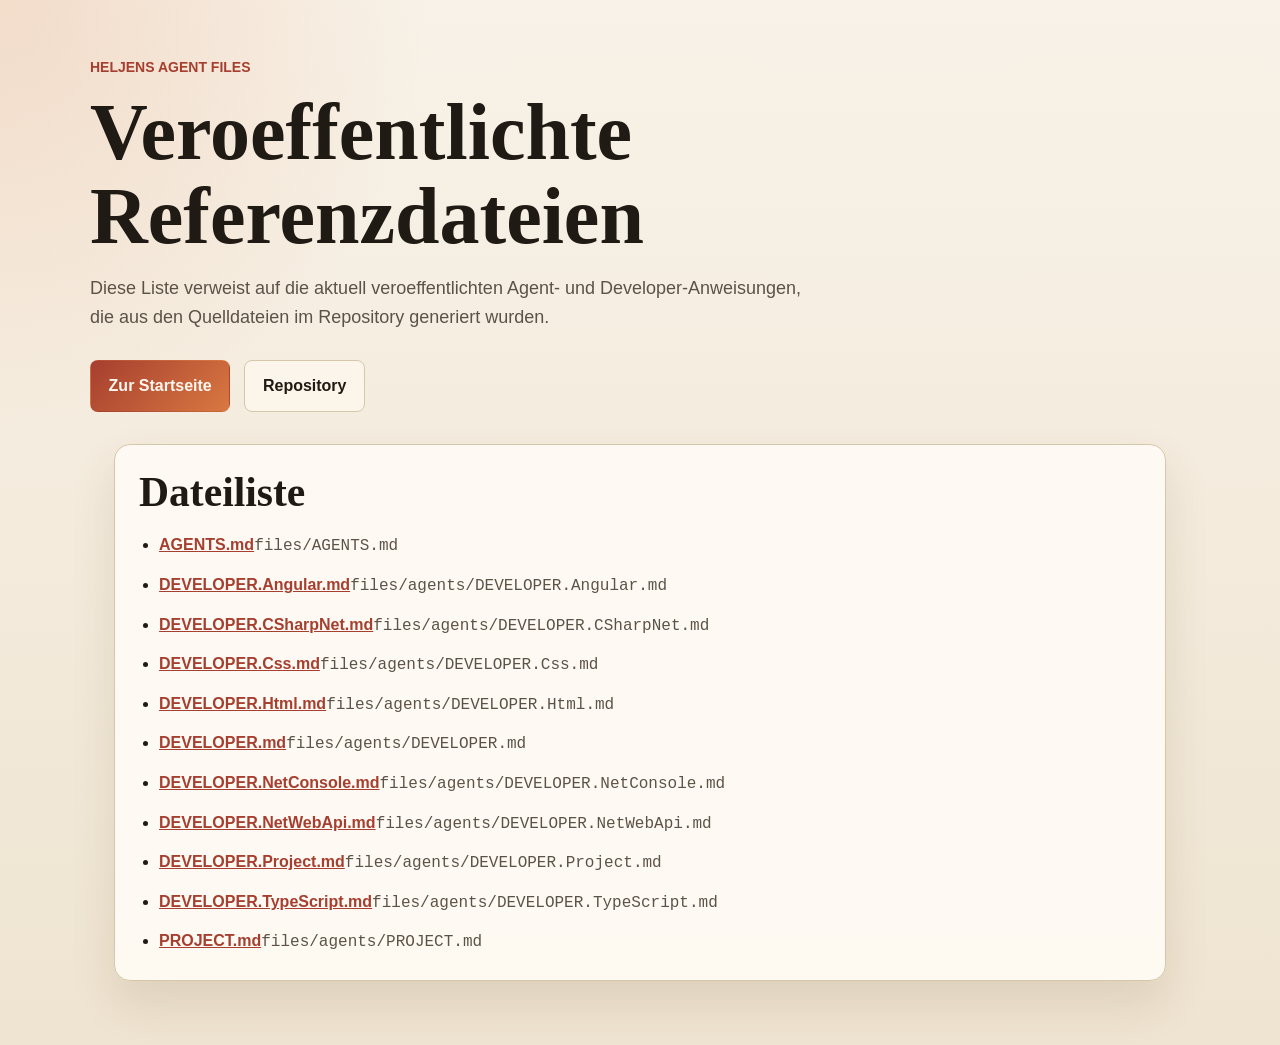
==== docs/reference/index.html @ 7666259d "Add GitHub Pages reference documentation" ====
﻿<!DOCTYPE html>
<html lang="de">
<head>
  <meta charset="utf-8">
  <meta name="viewport" content="width=device-width, initial-scale=1">
  <title>Referenzdateien | Heljens Agent Files</title>
  <meta
    name="description"
    content="Uebersicht der veroeffentlichten Agent- und Developer-Dateien von Heljens IT Services."
  >
  <link rel="stylesheet" href="../styles.css">
</head>
<body class="doc-page">
  <header class="doc-hero">
    <div class="doc-hero__inner">
      <p class="eyebrow">Heljens Agent Files</p>
      <h1>Veroeffentlichte Referenzdateien</h1>
      <p class="lead">
        Diese Liste verweist auf die aktuell veroeffentlichten Agent- und Developer-Anweisungen,
        die aus den Quelldateien im Repository generiert wurden.
      </p>
      <div class="hero__actions">
        <a class="button button--primary" href="../index.html">Zur Startseite</a>
        <a class="button button--secondary" href="https://github.com/Heljens-IT-Services/agent-files">Repository</a>
      </div>
    </div>
  </header>

  <main class="section">
    <div class="card reference-card">
      <h2>Dateiliste</h2>
      <ul class="reference-list">
        <li><a href="../reference/AGENTS.html">AGENTS.md</a><span><code>files/AGENTS.md</code></span></li>
        <li><a href="../reference/agents/DEVELOPER.Angular.html">DEVELOPER.Angular.md</a><span><code>files/agents/DEVELOPER.Angular.md</code></span></li>
        <li><a href="../reference/agents/DEVELOPER.CSharpNet.html">DEVELOPER.CSharpNet.md</a><span><code>files/agents/DEVELOPER.CSharpNet.md</code></span></li>
        <li><a href="../reference/agents/DEVELOPER.Css.html">DEVELOPER.Css.md</a><span><code>files/agents/DEVELOPER.Css.md</code></span></li>
        <li><a href="../reference/agents/DEVELOPER.Html.html">DEVELOPER.Html.md</a><span><code>files/agents/DEVELOPER.Html.md</code></span></li>
        <li><a href="../reference/agents/DEVELOPER.html">DEVELOPER.md</a><span><code>files/agents/DEVELOPER.md</code></span></li>
        <li><a href="../reference/agents/DEVELOPER.NetConsole.html">DEVELOPER.NetConsole.md</a><span><code>files/agents/DEVELOPER.NetConsole.md</code></span></li>
        <li><a href="../reference/agents/DEVELOPER.NetWebApi.html">DEVELOPER.NetWebApi.md</a><span><code>files/agents/DEVELOPER.NetWebApi.md</code></span></li>
        <li><a href="../reference/agents/DEVELOPER.Project.html">DEVELOPER.Project.md</a><span><code>files/agents/DEVELOPER.Project.md</code></span></li>
        <li><a href="../reference/agents/DEVELOPER.TypeScript.html">DEVELOPER.TypeScript.md</a><span><code>files/agents/DEVELOPER.TypeScript.md</code></span></li>
        <li><a href="../reference/agents/PROJECT.html">PROJECT.md</a><span><code>files/agents/PROJECT.md</code></span></li>
      </ul>
    </div>
  </main>
</body>
</html>
---- docs/styles.css ----
:root {
  color-scheme: light;
  --bg: #f5efe3;
  --bg-soft: #efe4d1;
  --panel: rgba(255, 252, 246, 0.92);
  --panel-strong: #fffaf0;
  --line: #d7c7aa;
  --text: #1f1a14;
  --muted: #5c5348;
  --accent: #a63f2f;
  --accent-strong: #d97841;
  --shadow: 0 22px 45px rgba(88, 55, 20, 0.12);
}

* {
  box-sizing: border-box;
}

html {
  font-size: 16px;
}

body {
  margin: 0;
  font-family: "Source Sans 3", "Segoe UI", Arial, sans-serif;
  background:
    radial-gradient(circle at top left, rgba(217, 120, 65, 0.18), transparent 26%),
    linear-gradient(180deg, #f8f2e8 0%, #efe4d1 100%);
  color: var(--text);
  line-height: 1.6;
}

a {
  color: inherit;
}

code,
pre {
  font-family: Consolas, "Courier New", monospace;
}

.hero {
  padding: 5rem 1.5rem 4rem;
}

.doc-hero {
  padding: 3.5rem 1.5rem 2rem;
}

.hero__inner,
.section,
.doc-hero__inner,
.doc-layout {
  width: min(1100px, 100%);
  margin: 0 auto;
}

.eyebrow,
.section-label {
  margin: 0 0 0.75rem;
  color: var(--accent);
  font-size: 0.875rem;
  font-weight: 700;
  text-transform: uppercase;
}

h1,
h2,
h3,
p {
  margin-top: 0;
}

h1 {
  margin-bottom: 1rem;
  font-size: clamp(2.8rem, 7vw, 5rem);
  line-height: 1.05;
  font-family: "Merriweather", Georgia, serif;
}

h2 {
  margin-bottom: 1rem;
  font-size: clamp(1.8rem, 4vw, 2.6rem);
  line-height: 1.15;
  font-family: "Merriweather", Georgia, serif;
}

h3 {
  margin-bottom: 0.75rem;
  font-size: 1.15rem;
}

.lead,
.section__intro p,
.notes p,
.card p,
.template-item p,
.doc-meta p,
.reference-list span {
  color: var(--muted);
}

.lead {
  max-width: 46rem;
  margin-bottom: 1.75rem;
  font-size: 1.125rem;
}

.hero__note {
  max-width: 48rem;
  margin-bottom: 1.5rem;
  color: var(--muted);
}

.hero__actions {
  display: flex;
  flex-wrap: wrap;
  gap: 0.875rem;
}

.button {
  display: inline-flex;
  align-items: center;
  justify-content: center;
  min-height: 3rem;
  padding: 0.75rem 1.1rem;
  border: 1px solid var(--line);
  border-radius: 0.5rem;
  text-decoration: none;
  font-weight: 600;
  transition: transform 140ms ease, border-color 140ms ease, background 140ms ease;
}

.button:hover,
.button:focus-visible {
  transform: translateY(-1px);
}

.button:focus-visible {
  outline: 2px solid var(--accent);
  outline-offset: 3px;
}

.button--primary {
  background: linear-gradient(135deg, var(--accent), var(--accent-strong));
  border-color: transparent;
  color: #fff7f0;
}

.button--secondary {
  background: rgba(255, 250, 240, 0.7);
}

.section {
  padding: 0 1.5rem 4rem;
}

.section--accent {
  padding-top: 1rem;
}

.section__intro {
  max-width: 44rem;
  margin-bottom: 1.75rem;
}

.grid {
  display: grid;
  gap: 1rem;
}

.grid--three {
  grid-template-columns: repeat(3, minmax(0, 1fr));
}

.card,
.template-item {
  border: 1px solid var(--line);
  border-radius: 1rem;
  background: var(--panel);
  box-shadow: var(--shadow);
}

.card {
  padding: 1.25rem;
}

.template-list {
  display: grid;
  grid-template-columns: repeat(2, minmax(0, 1fr));
  gap: 1rem;
}

.template-item {
  padding: 1.1rem 1.25rem;
  background: var(--panel-strong);
}

.layout {
  display: grid;
  grid-template-columns: minmax(280px, 420px) minmax(0, 1fr);
  gap: 1rem;
  align-items: start;
}

.card--code {
  padding: 0;
  overflow: hidden;
}

.card--code pre {
  margin: 0;
  padding: 1.25rem;
  background: #2f241c;
  color: #fff4e7;
  overflow-x: auto;
}

.text-link {
  color: var(--accent);
  font-weight: 700;
  text-decoration: none;
}

.text-link:hover,
.text-link:focus-visible {
  text-decoration: underline;
}

.doc-layout {
  display: grid;
  grid-template-columns: minmax(240px, 320px) minmax(0, 1fr);
  gap: 1rem;
  padding: 0 1.5rem 4rem;
  align-items: start;
}

.doc-content,
.doc-meta,
.reference-card {
  padding: 1.5rem;
}

.markdown-body h1:first-child,
.markdown-body h2:first-child,
.markdown-body h3:first-child {
  margin-top: 0;
}

.markdown-body pre {
  padding: 1rem;
  border-radius: 0.75rem;
  background: #2f241c;
  color: #fff4e7;
  overflow-x: auto;
}

.markdown-body code {
  font-size: 0.95em;
}

.reference-list {
  margin: 0;
  padding-left: 1.25rem;
}

.reference-list li + li {
  margin-top: 0.75rem;
}

.reference-list a {
  color: var(--accent);
  font-weight: 700;
}

@media (max-width: 820px) {
  .grid--three,
  .template-list,
  .layout,
  .doc-layout {
    grid-template-columns: 1fr;
  }

  .hero {
    padding-top: 4rem;
  }
}
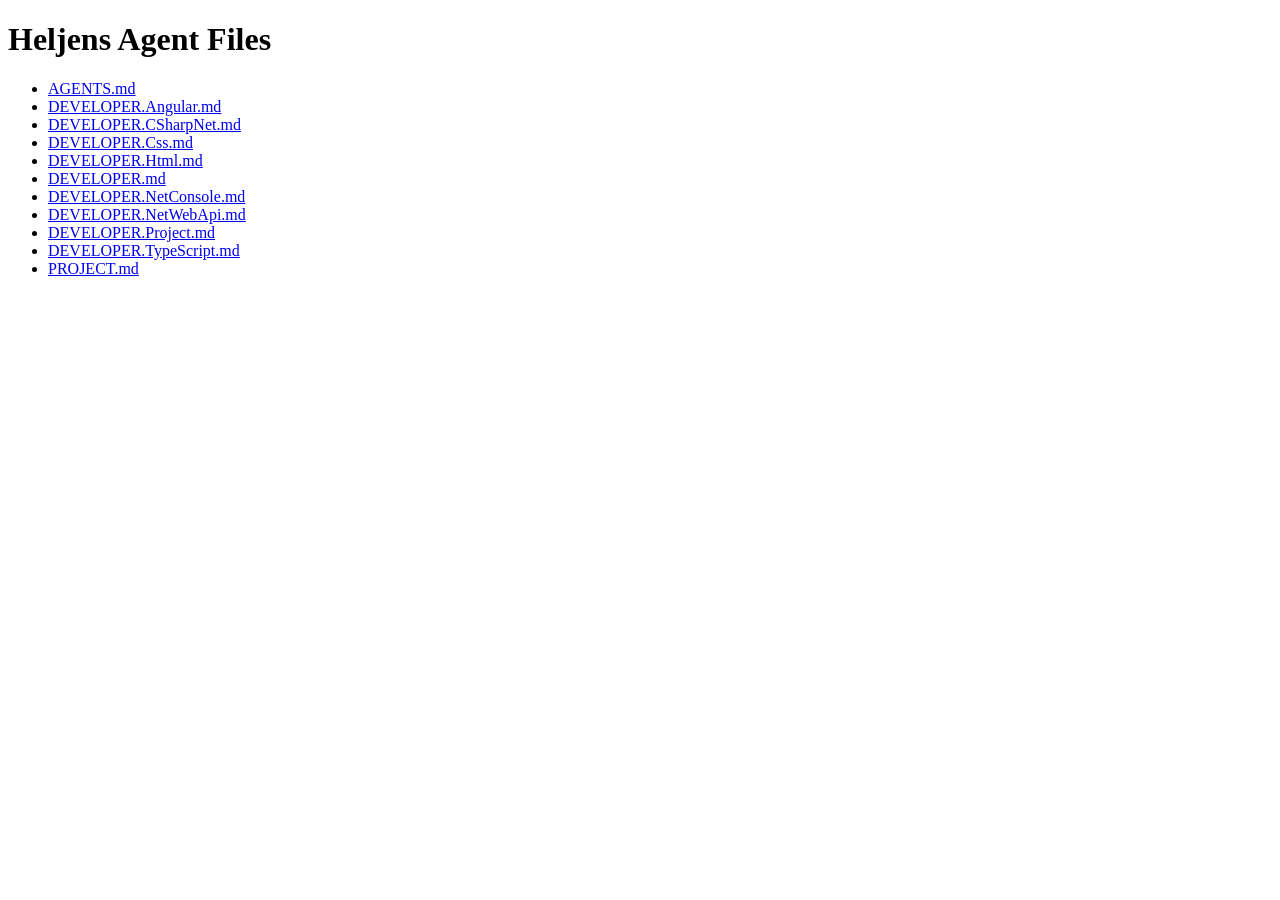
==== commit 8b7bc142: "Simplify GitHub Pages output" ====
--- a/docs/reference/index.html
+++ b/docs/reference/index.html
@@ -3,46 +3,22 @@
 <head>
   <meta charset="utf-8">
   <meta name="viewport" content="width=device-width, initial-scale=1">
-  <title>Referenzdateien | Heljens Agent Files</title>
-  <meta
-    name="description"
-    content="Uebersicht der veroeffentlichten Agent- und Developer-Dateien von Heljens IT Services."
-  >
-  <link rel="stylesheet" href="../styles.css">
+  <title>Heljens Agent Files</title>
 </head>
-<body class="doc-page">
-  <header class="doc-hero">
-    <div class="doc-hero__inner">
-      <p class="eyebrow">Heljens Agent Files</p>
-      <h1>Veroeffentlichte Referenzdateien</h1>
-      <p class="lead">
-        Diese Liste verweist auf die aktuell veroeffentlichten Agent- und Developer-Anweisungen,
-        die aus den Quelldateien im Repository generiert wurden.
-      </p>
-      <div class="hero__actions">
-        <a class="button button--primary" href="../index.html">Zur Startseite</a>
-        <a class="button button--secondary" href="https://github.com/Heljens-IT-Services/agent-files">Repository</a>
-      </div>
-    </div>
-  </header>
-
-  <main class="section">
-    <div class="card reference-card">
-      <h2>Dateiliste</h2>
-      <ul class="reference-list">
-        <li><a href="../reference/AGENTS.html">AGENTS.md</a><span><code>files/AGENTS.md</code></span></li>
-        <li><a href="../reference/agents/DEVELOPER.Angular.html">DEVELOPER.Angular.md</a><span><code>files/agents/DEVELOPER.Angular.md</code></span></li>
-        <li><a href="../reference/agents/DEVELOPER.CSharpNet.html">DEVELOPER.CSharpNet.md</a><span><code>files/agents/DEVELOPER.CSharpNet.md</code></span></li>
-        <li><a href="../reference/agents/DEVELOPER.Css.html">DEVELOPER.Css.md</a><span><code>files/agents/DEVELOPER.Css.md</code></span></li>
-        <li><a href="../reference/agents/DEVELOPER.Html.html">DEVELOPER.Html.md</a><span><code>files/agents/DEVELOPER.Html.md</code></span></li>
-        <li><a href="../reference/agents/DEVELOPER.html">DEVELOPER.md</a><span><code>files/agents/DEVELOPER.md</code></span></li>
-        <li><a href="../reference/agents/DEVELOPER.NetConsole.html">DEVELOPER.NetConsole.md</a><span><code>files/agents/DEVELOPER.NetConsole.md</code></span></li>
-        <li><a href="../reference/agents/DEVELOPER.NetWebApi.html">DEVELOPER.NetWebApi.md</a><span><code>files/agents/DEVELOPER.NetWebApi.md</code></span></li>
-        <li><a href="../reference/agents/DEVELOPER.Project.html">DEVELOPER.Project.md</a><span><code>files/agents/DEVELOPER.Project.md</code></span></li>
-        <li><a href="../reference/agents/DEVELOPER.TypeScript.html">DEVELOPER.TypeScript.md</a><span><code>files/agents/DEVELOPER.TypeScript.md</code></span></li>
-        <li><a href="../reference/agents/PROJECT.html">PROJECT.md</a><span><code>files/agents/PROJECT.md</code></span></li>
-      </ul>
-    </div>
-  </main>
+<body>
+  <h1>Heljens Agent Files</h1>
+  <ul>
+    <li><a href="reference/AGENTS.html">AGENTS.md</a></li>
+    <li><a href="reference/agents/DEVELOPER.Angular.html">DEVELOPER.Angular.md</a></li>
+    <li><a href="reference/agents/DEVELOPER.CSharpNet.html">DEVELOPER.CSharpNet.md</a></li>
+    <li><a href="reference/agents/DEVELOPER.Css.html">DEVELOPER.Css.md</a></li>
+    <li><a href="reference/agents/DEVELOPER.Html.html">DEVELOPER.Html.md</a></li>
+    <li><a href="reference/agents/DEVELOPER.html">DEVELOPER.md</a></li>
+    <li><a href="reference/agents/DEVELOPER.NetConsole.html">DEVELOPER.NetConsole.md</a></li>
+    <li><a href="reference/agents/DEVELOPER.NetWebApi.html">DEVELOPER.NetWebApi.md</a></li>
+    <li><a href="reference/agents/DEVELOPER.Project.html">DEVELOPER.Project.md</a></li>
+    <li><a href="reference/agents/DEVELOPER.TypeScript.html">DEVELOPER.TypeScript.md</a></li>
+    <li><a href="reference/agents/PROJECT.html">PROJECT.md</a></li>
+  </ul>
 </body>
 </html>
